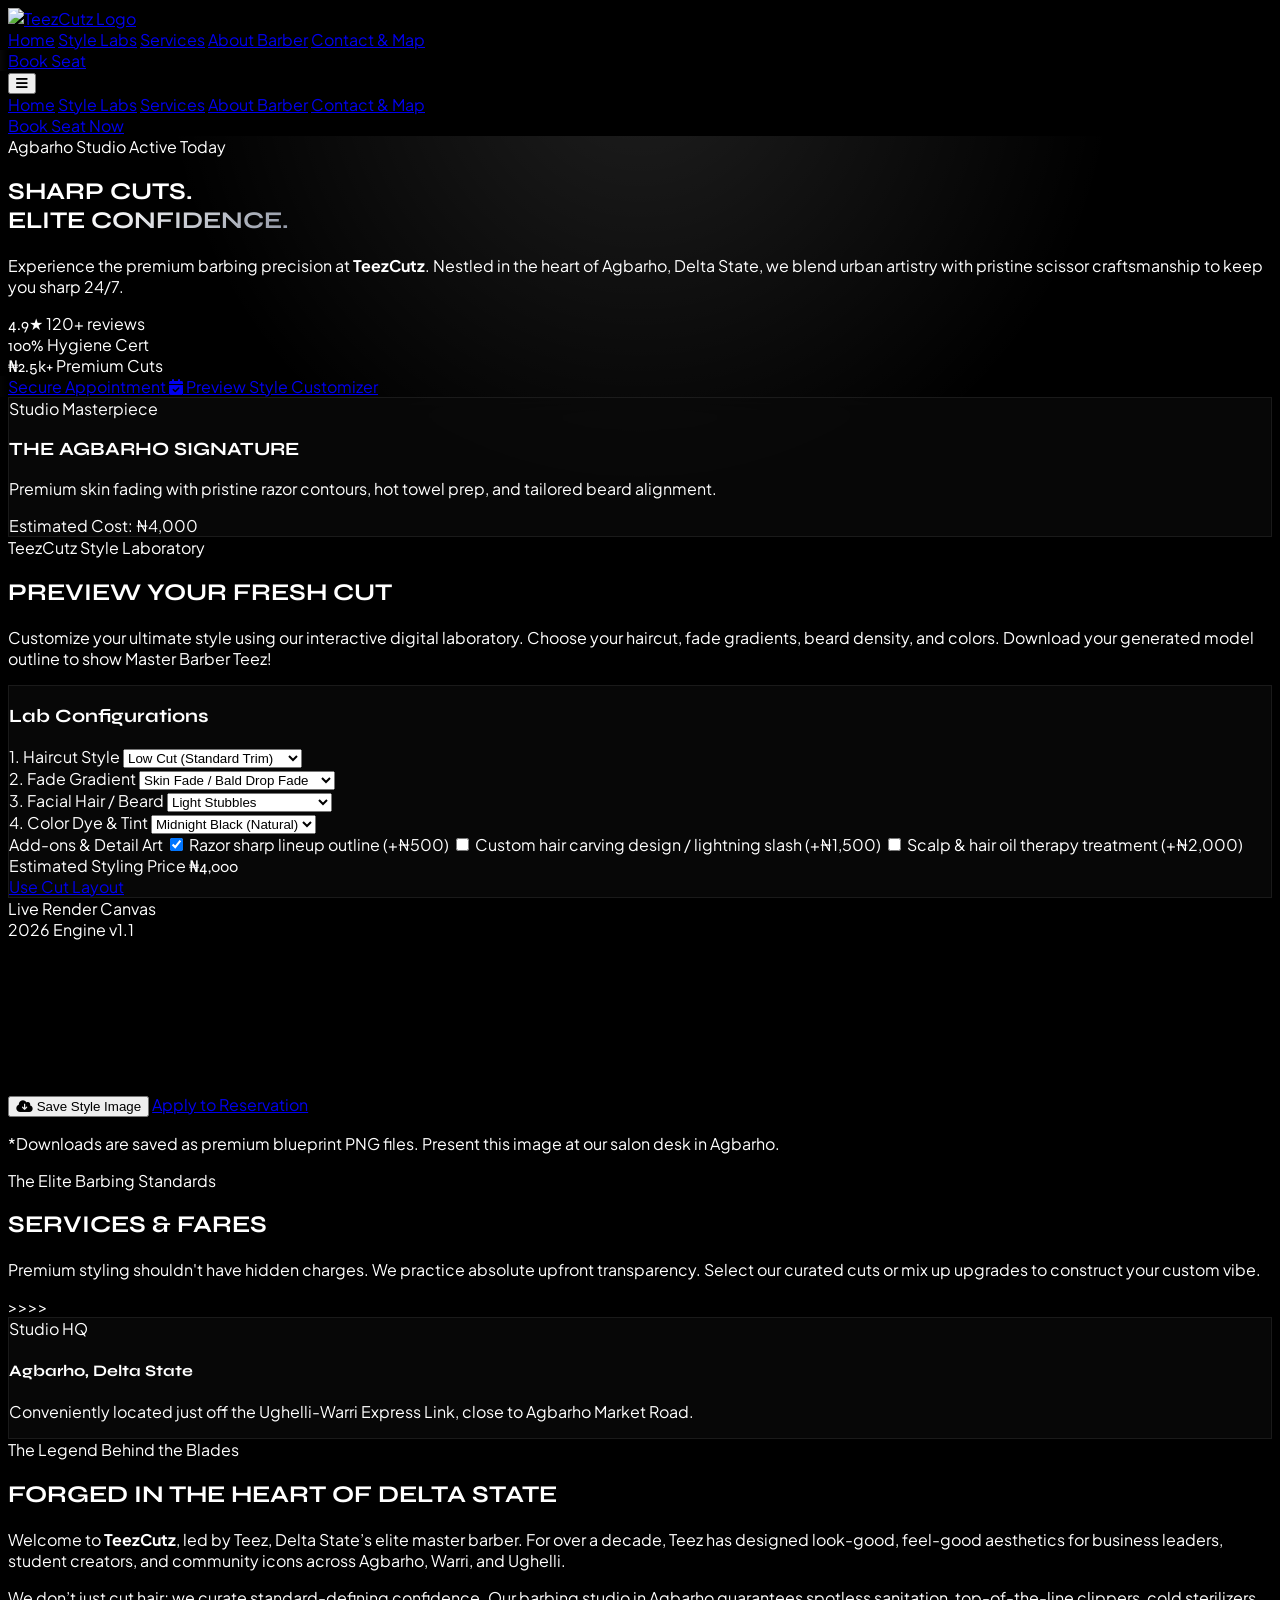
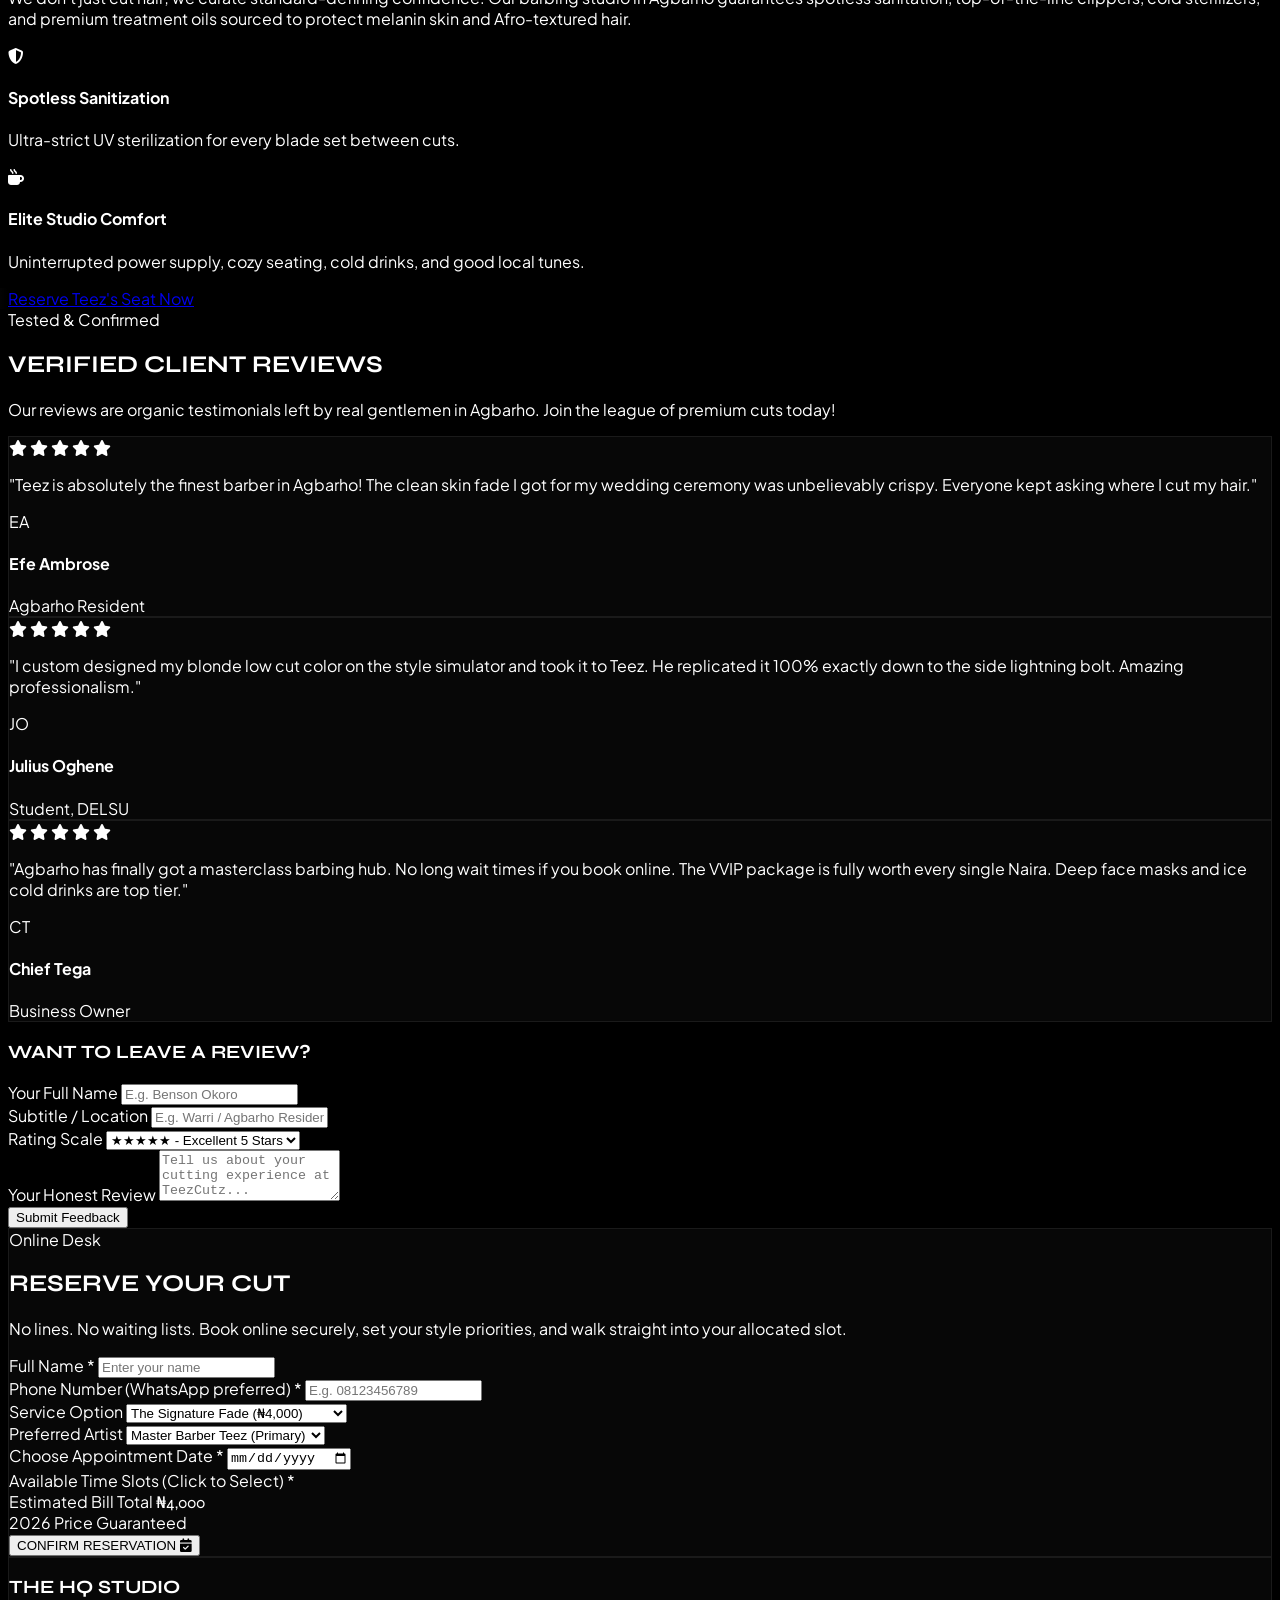
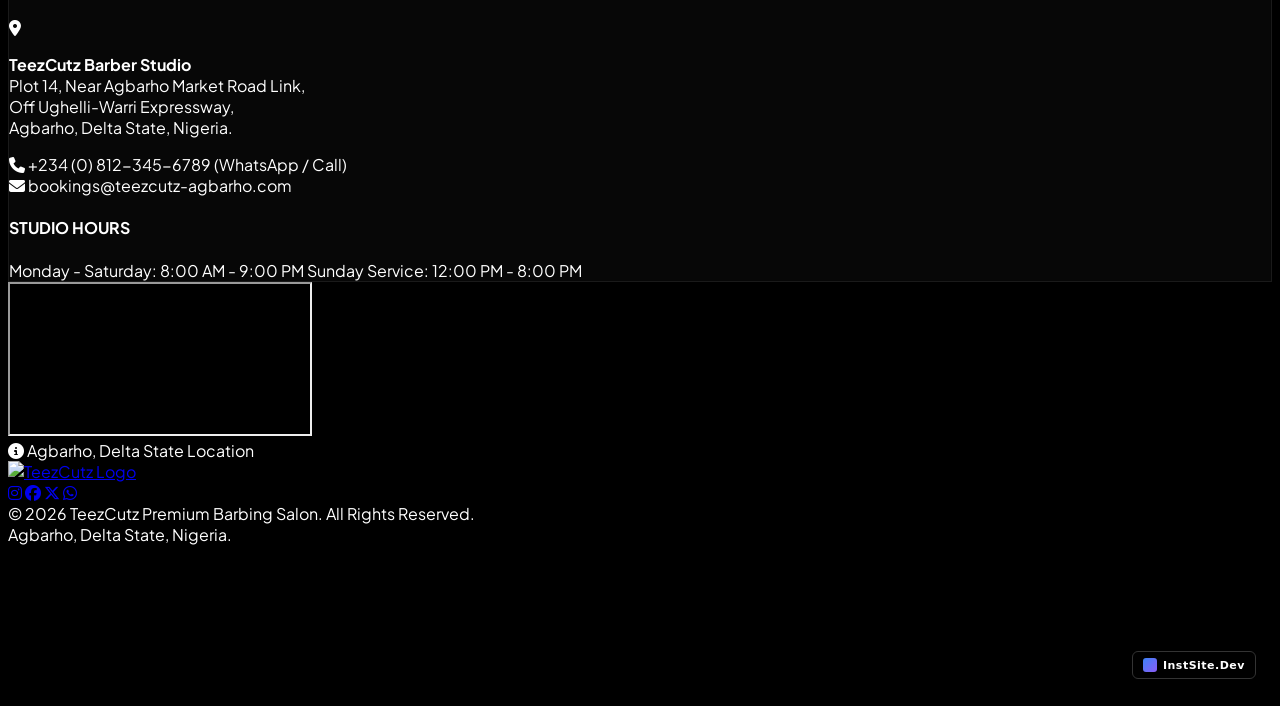
==== index.html @ 7a325dc9 "feat: build salon reservation system with firebase & admin" ====
<!DOCTYPE html>
<html lang="en" class="scroll-smooth">
<head>
  <meta charset="UTF-8">
  <meta name="viewport" content="width=device-width, initial-scale=1.0">
  <meta name="description" content="TeezCutz Premium Barbing Salon - The peak of modern haircutting, skin fades, and dye treatments in Agbarho, Delta State. Book your masterclass cut today.">
  <title>TeezCutz | Premium Barbing Salon - Agbarho, Delta State</title>
  
  <!-- Tailwind CSS CDN -->
  <script src="https://cdn.tailwindcss.com"></script>
  
  <!-- Font Awesome Icons -->
  <link rel="stylesheet" href="https://cdnjs.cloudflare.com/ajax/libs/font-awesome/6.4.0/css/all.min.css">
  
  <!-- Custom Premium Theme Styling -->
  <link rel="stylesheet" href="designs/style.css">

  <!-- Favicon -->
  <link rel="icon" type="image/jpeg" href="TeezCutz-logo.jpeg">
</head>
<body class="bg-black text-white relative">

  <!-- Background Ambient Glow Nodes -->
  <div class="absolute top-0 left-1/4 w-96 h-96 bg-gradient-radial opacity-30 pointer-events-none"></div>
  <div class="absolute top-[1200px] right-10 w-[500px] h-[500px] bg-gradient-radial opacity-20 pointer-events-none"></div>
  <div class="absolute bottom-[800px] left-10 w-[600px] h-[600px] bg-gradient-radial opacity-25 pointer-events-none"></div>

  <!-- HEADER & NAVIGATION -->
  <header class="sticky top-0 z-40 bg-black/80 backdrop-blur-md border-b border-zinc-900 transition-all duration-300">
    <div class="max-w-7xl mx-auto px-4 sm:px-6 lg:px-8 h-20 flex items-center justify-between">
      <!-- Logo -->
      <a href="#" class="flex items-center gap-3 group">
        <img src="TeezCutz-logo.jpeg" alt="TeezCutz Logo" class="h-12 w-auto object-contain rounded-md">
      </a>

      <!-- Desktop Navigation -->
      <nav class="hidden md:flex items-center gap-8 text-sm font-semibold tracking-wider uppercase text-stone-400">
        <a href="#" class="hover:text-white transition duration-200">Home</a>
        <a href="#customizer" class="hover:text-white transition duration-200">Style Labs</a>
        <a href="#services" class="hover:text-white transition duration-200">Services</a>
        <a href="#about" class="hover:text-white transition duration-200">About Barber</a>
        <a href="#contact" class="hover:text-white transition duration-200">Contact & Map</a>
      </nav>

      <!-- CTA Book Button -->
      <div class="hidden md:flex items-center gap-4">
        <a href="#booking" class="premium-btn inline-flex items-center gap-2 bg-white text-black px-5 py-2.5 rounded-lg text-xs font-black uppercase tracking-wider hover:bg-stone-200 transition">
          Book Seat <span class="glow-point"></span>
        </a>
      </div>

      <!-- Mobile Menu Toggle Button -->
      <button id="mobile-menu-btn" class="md:hidden p-2 text-stone-400 hover:text-white focus:outline-none" aria-label="Toggle Menu">
        <i class="fa-solid fa-bars text-2xl"></i>
      </button>
    </div>

    <!-- Mobile Navigation Drawer -->
    <div id="mobile-menu" class="hidden md:hidden absolute top-20 left-0 w-full bg-black/95 border-b border-zinc-800 px-6 py-8 flex flex-col gap-6 animate-fade-in">
      <nav class="flex flex-col gap-4 text-base font-semibold tracking-wider uppercase">
        <a href="#" class="mobile-nav-link text-stone-300 hover:text-white py-1">Home</a>
        <a href="#customizer" class="mobile-nav-link text-stone-300 hover:text-white py-1">Style Labs</a>
        <a href="#services" class="mobile-nav-link text-stone-300 hover:text-white py-1">Services</a>
        <a href="#about" class="mobile-nav-link text-stone-300 hover:text-white py-1">About Barber</a>
        <a href="#contact" class="mobile-nav-link text-stone-300 hover:text-white py-1">Contact & Map</a>
      </nav>
      <a href="#booking" class="mobile-nav-link text-center bg-white text-black py-3 rounded-lg text-xs font-black uppercase tracking-wider">
        Book Seat Now
      </a>
    </div>
  </header>

  <!-- HERO SECTION -->
  <section class="relative min-h-[85vh] flex items-center justify-center overflow-hidden bg-radial-glow py-16 px-4">
    <div class="max-w-7xl mx-auto grid grid-cols-1 lg:grid-cols-12 gap-12 items-center relative z-10 w-full">
      <!-- Hero Information -->
      <div class="lg:col-span-7 flex flex-col items-start gap-6 text-left">
        <div class="inline-flex items-center gap-2 px-3 py-1.5 rounded-full bg-zinc-900 border border-zinc-800 text-xs text-stone-300 font-semibold uppercase tracking-wider">
          <span class="inline-block w-2.5 h-2.5 rounded-full bg-emerald-500 animate-ping"></span>
          Agbarho Studio Active Today
        </div>
        
        <h1 class="font-display font-black text-4xl sm:text-6xl xl:text-7xl tracking-tight leading-none text-white">
          SHARP CUTS.<br>
          <span class="text-gradient-ash">ELITE CONFIDENCE.</span>
        </h1>
        
        <p class="text-stone-400 text-base sm:text-lg max-w-xl leading-relaxed">
          Experience the premium barbing precision at <strong class="text-white">TeezCutz</strong>. Nestled in the heart of Agbarho, Delta State, we blend urban artistry with pristine scissor craftsmanship to keep you sharp 24/7.
        </p>

        <!-- Stats & Features Grid -->
        <div class="grid grid-cols-3 gap-4 sm:gap-8 border-t border-zinc-900 pt-8 mt-4 w-full max-w-lg">
          <div>
            <span class="block font-display font-extrabold text-2xl sm:text-3xl text-white">4.9<span class="text-stone-500 text-lg">★</span></span>
            <span class="text-[11px] text-stone-500 uppercase tracking-wider font-bold">120+ reviews</span>
          </div>
          <div>
            <span class="block font-display font-extrabold text-2xl sm:text-3xl text-white">100%</span>
            <span class="text-[11px] text-stone-500 uppercase tracking-wider font-bold">Hygiene Cert</span>
          </div>
          <div>
            <span class="block font-display font-extrabold text-2xl sm:text-3xl text-white">₦2.5k+</span>
            <span class="text-[11px] text-stone-500 uppercase tracking-wider font-bold">Premium Cuts</span>
          </div>
        </div>

        <div class="flex flex-col sm:flex-row gap-4 w-full sm:w-auto mt-6">
          <a href="#booking" class="premium-btn text-center bg-white text-black px-8 py-4 rounded-xl text-sm font-black uppercase tracking-wider hover:bg-stone-200 transition flex items-center justify-center gap-3">
            Secure Appointment <i class="fa-solid fa-calendar-check"></i>
          </a>
          <a href="#customizer" class="text-center border border-zinc-800 hover:border-white text-white px-8 py-4 rounded-xl text-sm font-black uppercase tracking-wider transition">
            Preview Style Customizer
          </a>
        </div>
      </div>

      <!-- Hero Visual Card (Aesthetic Barber Pole & Image Blend) -->
      <div class="lg:col-span-5 relative flex justify-center lg:justify-end">
        <div class="relative w-full max-w-[400px] aspect-[4/5] premium-card rounded-2xl overflow-hidden p-3 border border-zinc-800 group">
          <!-- Subtle Barber Stripe Backdrop -->
          <div class="absolute inset-0 barber-stripe pointer-events-none opacity-[0.06] group-hover:opacity-10 transition duration-500"></div>
          
          <!-- Outer image container -->
          <div class="w-full h-full bg-stone-900 rounded-xl relative overflow-hidden flex flex-col justify-end p-6">
            <div class="absolute inset-0 bg-cover bg-center opacity-70 mix-blend-luminosity hover:mix-blend-normal transition duration-500" style="background-image: url('https://images.unsplash.com/photo-1503951914875-452162b0f3f1?auto=format&fit=crop&q=80&w=600');"></div>
            
            <!-- Dark Overlay Gradient -->
            <div class="absolute inset-0 bg-gradient-to-t from-black via-black/40 to-transparent"></div>

            <!-- Card Bottom Information -->
            <div class="relative z-10 flex flex-col gap-2">
              <span class="text-[10px] uppercase tracking-widest text-stone-400 font-bold">Studio Masterpiece</span>
              <h3 class="font-display font-bold text-2xl text-white">THE AGBARHO SIGNATURE</h3>
              <p class="text-stone-300 text-xs">Premium skin fading with pristine razor contours, hot towel prep, and tailored beard alignment.</p>
              <div class="mt-2 inline-flex items-center gap-2 text-xs text-stone-200 font-semibold">
                <span class="text-white bg-zinc-900 px-2 py-1 rounded">Estimated Cost: ₦4,000</span>
              </div>
            </div>
          </div>
        </div>
      </div>
    </div>
  </section>

  <!-- INTERACTIVE HAIRCUT STYLE CUSTOMIZER (STYLE LAB) -->
  <section id="customizer" class="py-24 border-t border-zinc-900 bg-stone-950/40 relative">
    <div class="max-w-7xl mx-auto px-4 sm:px-6 lg:px-8">
      
      <!-- Section Header -->
      <div class="max-w-3xl mx-auto text-center mb-16">
        <span class="text-xs uppercase tracking-[0.25em] text-stone-400 font-bold">TeezCutz Style Laboratory</span>
        <h2 class="font-display font-black text-3xl sm:text-5xl text-white mt-3">PREVIEW YOUR FRESH CUT</h2>
        <div class="w-16 h-1 bg-white mx-auto mt-4"></div>
        <p class="text-stone-400 mt-6 text-sm sm:text-base">
          Customize your ultimate style using our interactive digital laboratory. Choose your haircut, fade gradients, beard density, and colors. Download your generated model outline to show Master Barber Teez!
        </p>
      </div>

      <!-- Customizer UI Layout -->
      <div class="grid grid-cols-1 lg:grid-cols-12 gap-10 items-stretch">
        
        <!-- Controls panel (Left) -->
        <div class="lg:col-span-5 premium-card p-6 sm:p-8 rounded-2xl border border-zinc-850 flex flex-col justify-between gap-6">
          <div class="space-y-5">
            <h3 class="font-display font-bold text-xl text-white border-b border-zinc-900 pb-3">Lab Configurations</h3>
            
            <!-- Haircut Selection -->
            <div>
              <label class="block text-xs uppercase tracking-wider text-stone-400 font-bold mb-2" for="opt-style">1. Haircut Style</label>
              <select id="opt-style" class="w-full bg-stone-900 border border-zinc-800 rounded-lg p-3 text-sm text-stone-100 focus:outline-none focus:border-white transition">
                <option value="lowcut">Low Cut (Standard Trim)</option>
                <option value="buzzcut">Buzz Cut (Crispy Guard)</option>
                <option value="afro">Afro (Round & Full)</option>
                <option value="dreadlocks">Dreadlocks / Twisted Coils</option>
                <option value="southside">Southside Fade Special</option>
              </select>
            </div>

            <!-- Fade Selector -->
            <div>
              <label class="block text-xs uppercase tracking-wider text-stone-400 font-bold mb-2" for="opt-fade">2. Fade Gradient</label>
              <select id="opt-fade" class="w-full bg-stone-900 border border-zinc-800 rounded-lg p-3 text-sm text-stone-100 focus:outline-none focus:border-white transition">
                <option value="skin">Skin Fade / Bald Drop Fade</option>
                <option value="taper">Taper Fade (Classic Temple)</option>
                <option value="drop">Drop Fade (Curved Neckline)</option>
                <option value="none">No Fade / Classic Edge</option>
              </select>
            </div>

            <!-- Beard Configuration -->
            <div>
              <label class="block text-xs uppercase tracking-wider text-stone-400 font-bold mb-2" for="opt-beard">3. Facial Hair / Beard</label>
              <select id="opt-beard" class="w-full bg-stone-900 border border-zinc-800 rounded-lg p-3 text-sm text-stone-100 focus:outline-none focus:border-white transition">
                <option value="stubble">Light Stubbles</option>
                <option value="full">Full Beard & Mustache</option>
                <option value="goatee">Goatee Trim / Van Dyke</option>
                <option value="clean">Clean Shaven (Smooth)</option>
              </select>
            </div>

            <!-- Hair Dye Tint Selection -->
            <div>
              <label class="block text-xs uppercase tracking-wider text-stone-400 font-bold mb-2" for="opt-color">4. Color Dye & Tint</label>
              <select id="opt-color" class="w-full bg-stone-900 border border-zinc-800 rounded-lg p-3 text-sm text-stone-100 focus:outline-none focus:border-white transition">
                <option value="black" selected>Midnight Black (Natural)</option>
                <option value="blonde">Blonde Bleach Gold</option>
                <option value="ash">Premium Silver Ash</option>
                <option value="neon">Neon Viper Green</option>
              </select>
            </div>

            <!-- Checkbox Upgrades -->
            <div class="space-y-3 pt-3 border-t border-zinc-900">
              <label class="block text-xs uppercase tracking-wider text-stone-500 font-bold mb-1">Add-ons & Detail Art</label>
              
              <label class="flex items-center gap-3 cursor-pointer text-sm text-stone-300 hover:text-white">
                <input type="checkbox" id="opt-hairline" checked class="accent-white w-4 h-4 rounded">
                <span>Razor sharp lineup outline (+₦500)</span>
              </label>

              <label class="flex items-center gap-3 cursor-pointer text-sm text-stone-300 hover:text-white">
                <input type="checkbox" id="opt-design" class="accent-white w-4 h-4 rounded">
                <span>Custom hair carving design / lightning slash (+₦1,500)</span>
              </label>

              <label class="flex items-center gap-3 cursor-pointer text-sm text-stone-300 hover:text-white">
                <input type="checkbox" id="opt-treatment" class="accent-white w-4 h-4 rounded">
                <span>Scalp & hair oil therapy treatment (+₦2,000)</span>
              </label>
            </div>
          </div>

          <!-- Total Dynamic Price Estimator (Tied with JS Logic) -->
          <div class="bg-black/80 border border-zinc-900 rounded-xl p-4 mt-4">
            <div class="flex items-center justify-between">
              <div>
                <span class="block text-[10px] text-stone-500 uppercase tracking-widest font-black">Estimated Styling Price</span>
                <span class="text-2xl font-display font-extrabold text-white dynamic-naira-price">₦4,000</span>
              </div>
              <a href="#booking" class="bg-white text-black text-xs font-black uppercase tracking-wider px-4 py-2 rounded-lg hover:bg-stone-200 transition">
                Use Cut Layout
              </a>
            </div>
          </div>
        </div>

        <!-- Render Preview Engine (Right) -->
        <div class="lg:col-span-7 flex flex-col justify-center items-center gap-4 bg-black border border-zinc-900 rounded-2xl p-6 sm:p-8 relative">
          <div class="absolute top-4 left-4 flex items-center gap-1.5 text-xs text-stone-500 uppercase tracking-wider">
            <span class="inline-block w-2 h-2 rounded-full bg-red-500"></span>
            Live Render Canvas
          </div>
          <div class="absolute top-4 right-4 text-xs text-stone-500 font-mono">
            2026 Engine v1.1
          </div>

          <!-- Canvas Element -->
          <div class="relative w-full max-w-[420px] aspect-square rounded-xl overflow-hidden border border-zinc-800 shadow-inner mt-4">
            <canvas id="customizerCanvas" class="w-full h-full block bg-[#0a0a0c]"></canvas>
          </div>

          <!-- Canvas Instructions & Download Buttons -->
          <div class="w-full max-w-[420px] flex flex-col sm:flex-row gap-3 mt-4">
            <button id="btnScreenshot" class="flex-1 bg-zinc-900 border border-zinc-800 text-stone-200 hover:text-white hover:border-white px-4 py-3 rounded-xl text-xs font-bold uppercase tracking-wider transition flex items-center justify-center gap-2">
              <i class="fa-solid fa-cloud-arrow-down"></i> Save Style Image
            </button>
            <a href="#booking" class="flex-1 bg-white text-black px-4 py-3 rounded-xl text-xs font-black uppercase tracking-wider text-center hover:bg-stone-200 transition">
              Apply to Reservation
            </a>
          </div>
          <p class="text-[11px] text-stone-500 text-center max-w-sm mt-2 leading-relaxed">
            *Downloads are saved as premium blueprint PNG files. Present this image at our salon desk in Agbarho.
          </p>
        </div>

      </div>

    </div>
  </section>

  <!-- PRICING & SERVICES MENU -->
  <section id="services" class="py-24 bg-black relative border-t border-zinc-900">
    <div class="max-w-7xl mx-auto px-4 sm:px-6 lg:px-8">
      
      <!-- Header -->
      <div class="max-w-3xl mx-auto text-center mb-16">
        <span class="text-xs uppercase tracking-[0.25em] text-stone-400 font-bold">The Elite Barbing Standards</span>
        <h2 class="font-display font-black text-3xl sm:text-5xl text-white mt-3">SERVICES & FARES</h2>
        <div class="w-16 h-1 bg-white mx-auto mt-4"></div>
        <p class="text-stone-400 mt-6 text-sm sm:text-base">
          Premium styling shouldn't have hidden charges. We practice absolute upfront transparency. Select our curated cuts or mix up upgrades to construct your custom vibe.
        </p>
      </div>

      <!-- Services Grid -->
      <div id="services-dynamic-grid" class="grid grid-cols-1 md:grid-cols-2 lg:grid-cols-3 gap-8">
        <!-- Dynamic Services items synced live with real-time cloud engine are loaded here -->
      </div>
>>>>

    </div>
  </section>

  <!-- ABOUT SECTION (AGBARHO, DELTA STATE LOCALIZATION) -->
  <section id="about" class="py-24 bg-stone-950/50 border-t border-zinc-900 relative">
    <div class="max-w-7xl mx-auto px-4 sm:px-6 lg:px-8">
      
      <div class="grid grid-cols-1 lg:grid-cols-12 gap-12 items-center">
        
        <!-- About visual image (Teez at work vibe) -->
        <div class="lg:col-span-5 relative">
          <div class="relative w-full max-w-[450px] aspect-[4/5] mx-auto premium-card rounded-2xl p-2 border border-zinc-800">
            <div class="w-full h-full bg-zinc-900 rounded-xl overflow-hidden relative">
              <div class="absolute inset-0 bg-cover bg-center mix-blend-luminosity" style="background-image: url('https://images.unsplash.com/photo-1621605815971-fbc98d665033?auto=format&fit=crop&q=80&w=600');"></div>
              <div class="absolute inset-0 bg-gradient-to-t from-black via-transparent to-transparent"></div>
              
              <!-- Local landmark badge overlay -->
              <div class="absolute bottom-6 left-6 right-6 z-10 bg-black/90 backdrop-blur border border-zinc-800 p-4 rounded-xl">
                <span class="text-[9px] uppercase tracking-widest text-stone-500 font-bold">Studio HQ</span>
                <h4 class="font-display font-bold text-sm text-white">Agbarho, Delta State</h4>
                <p class="text-stone-400 text-[11px] mt-1">Conveniently located just off the Ughelli-Warri Express Link, close to Agbarho Market Road.</p>
              </div>
            </div>
          </div>
        </div>

        <!-- About bio text content -->
        <div class="lg:col-span-7 flex flex-col items-start gap-6 text-left">
          <span class="text-xs uppercase tracking-[0.25em] text-stone-400 font-bold">The Legend Behind the Blades</span>
          <h2 class="font-display font-black text-3xl sm:text-5xl text-white">FORGED IN THE HEART OF DELTA STATE</h2>
          <div class="w-16 h-1 bg-white"></div>
          
          <p class="text-stone-400 text-sm sm:text-base leading-relaxed">
            Welcome to <strong class="text-white">TeezCutz</strong>, led by Teez, Delta State’s elite master barber. For over a decade, Teez has designed look-good, feel-good aesthetics for business leaders, student creators, and community icons across Agbarho, Warri, and Ughelli.
          </p>

          <p class="text-stone-400 text-sm sm:text-base leading-relaxed">
            We don’t just cut hair; we curate standard-defining confidence. Our barbing studio in Agbarho guarantees spotless sanitation, top-of-the-line clippers, cold sterilizers, and premium treatment oils sourced to protect melanin skin and Afro-textured hair.
          </p>

          <!-- Local Community highlights grid -->
          <div class="grid grid-cols-1 sm:grid-cols-2 gap-4 pt-4 w-full">
            <div class="flex items-start gap-3">
              <div class="w-8 h-8 rounded-lg bg-zinc-900 border border-zinc-800 flex items-center justify-center text-sm text-white flex-shrink-0 mt-0.5">
                <i class="fa-solid fa-shield-halved"></i>
              </div>
              <div>
                <h4 class="text-sm font-bold text-white">Spotless Sanitization</h4>
                <p class="text-xs text-stone-500 mt-1">Ultra-strict UV sterilization for every blade set between cuts.</p>
              </div>
            </div>

            <div class="flex items-start gap-3">
              <div class="w-8 h-8 rounded-lg bg-zinc-900 border border-zinc-800 flex items-center justify-center text-sm text-white flex-shrink-0 mt-0.5">
                <i class="fa-solid fa-mug-hot"></i>
              </div>
              <div>
                <h4 class="text-sm font-bold text-white">Elite Studio Comfort</h4>
                <p class="text-xs text-stone-500 mt-1">Uninterrupted power supply, cozy seating, cold drinks, and good local tunes.</p>
              </div>
            </div>
          </div>

          <a href="#booking" class="premium-btn bg-white text-black px-6 py-3.5 rounded-xl text-xs font-black uppercase tracking-wider hover:bg-stone-200 transition mt-4">
            Reserve Teez's Seat Now
          </a>
        </div>

      </div>

    </div>
  </section>

  <!-- LIVE TESTIMONIALS & RATING SYSTEM -->
  <section class="py-24 bg-black relative border-t border-zinc-900">
    <div class="max-w-7xl mx-auto px-4 sm:px-6 lg:px-8">
      
      <!-- Section Header -->
      <div class="max-w-3xl mx-auto text-center mb-16">
        <span class="text-xs uppercase tracking-[0.25em] text-stone-400 font-bold">Tested & Confirmed</span>
        <h2 class="font-display font-black text-3xl sm:text-5xl text-white mt-3">VERIFIED CLIENT REVIEWS</h2>
        <div class="w-16 h-1 bg-white mx-auto mt-4"></div>
        <p class="text-stone-400 mt-6 text-sm sm:text-base">
          Our reviews are organic testimonials left by real gentlemen in Agbarho. Join the league of premium cuts today!
        </p>
      </div>

      <!-- Testimonials grid container -->
      <div id="reviewsContainer" class="grid grid-cols-1 md:grid-cols-2 lg:grid-cols-3 gap-8">
        
        <!-- Review 1 -->
        <div class="premium-card rounded-2xl p-6 sm:p-8 border border-zinc-900 flex flex-col justify-between">
          <div>
            <div class="flex items-center gap-1 text-xs text-white mb-4">
              <i class="fa-solid fa-star"></i>
              <i class="fa-solid fa-star"></i>
              <i class="fa-solid fa-star"></i>
              <i class="fa-solid fa-star"></i>
              <i class="fa-solid fa-star"></i>
            </div>
            <p class="text-stone-300 text-sm italic leading-relaxed mb-6">
              "Teez is absolutely the finest barber in Agbarho! The clean skin fade I got for my wedding ceremony was unbelievably crispy. Everyone kept asking where I cut my hair."
            </p>
          </div>
          <div class="flex items-center gap-3">
            <div class="w-10 h-10 rounded-full bg-zinc-800 flex items-center justify-center font-black text-xs text-stone-300">
              EA
            </div>
            <div>
              <h4 class="text-sm font-bold text-white">Efe Ambrose</h4>
              <span class="block text-[10px] text-stone-500 uppercase font-bold">Agbarho Resident</span>
            </div>
          </div>
        </div>

        <!-- Review 2 -->
        <div class="premium-card rounded-2xl p-6 sm:p-8 border border-zinc-900 flex flex-col justify-between">
          <div>
            <div class="flex items-center gap-1 text-xs text-white mb-4">
              <i class="fa-solid fa-star"></i>
              <i class="fa-solid fa-star"></i>
              <i class="fa-solid fa-star"></i>
              <i class="fa-solid fa-star"></i>
              <i class="fa-solid fa-star"></i>
            </div>
            <p class="text-stone-300 text-sm italic leading-relaxed mb-6">
              "I custom designed my blonde low cut color on the style simulator and took it to Teez. He replicated it 100% exactly down to the side lightning bolt. Amazing professionalism."
            </p>
          </div>
          <div class="flex items-center gap-3">
            <div class="w-10 h-10 rounded-full bg-zinc-800 flex items-center justify-center font-black text-xs text-stone-300">
              JO
            </div>
            <div>
              <h4 class="text-sm font-bold text-white">Julius Oghene</h4>
              <span class="block text-[10px] text-stone-500 uppercase font-bold">Student, DELSU</span>
            </div>
          </div>
        </div>

        <!-- Review 3 -->
        <div class="premium-card rounded-2xl p-6 sm:p-8 border border-zinc-900 flex flex-col justify-between">
          <div>
            <div class="flex items-center gap-1 text-xs text-white mb-4">
              <i class="fa-solid fa-star"></i>
              <i class="fa-solid fa-star"></i>
              <i class="fa-solid fa-star"></i>
              <i class="fa-solid fa-star"></i>
              <i class="fa-solid fa-star"></i>
            </div>
            <p class="text-stone-300 text-sm italic leading-relaxed mb-6">
              "Agbarho has finally got a masterclass barbing hub. No long wait times if you book online. The VVIP package is fully worth every single Naira. Deep face masks and ice cold drinks are top tier."
            </p>
          </div>
          <div class="flex items-center gap-3">
            <div class="w-10 h-10 rounded-full bg-zinc-800 flex items-center justify-center font-black text-xs text-stone-300">
              CT
            </div>
            <div>
              <h4 class="text-sm font-bold text-white">Chief Tega</h4>
              <span class="block text-[10px] text-stone-500 uppercase font-bold">Business Owner</span>
            </div>
          </div>
        </div>

      </div>

      <!-- Add Simulated Review Form (Interactive addition) -->
      <div class="max-w-2xl mx-auto mt-16 bg-stone-950/40 p-6 sm:p-8 rounded-2xl border border-zinc-900">
        <h3 class="font-display font-bold text-xl text-white text-center mb-6">WANT TO LEAVE A REVIEW?</h3>
        
        <form id="feedbackForm" class="space-y-4">
          <div class="grid grid-cols-1 sm:grid-cols-2 gap-4">
            <div>
              <label class="block text-[11px] text-stone-400 uppercase font-bold mb-1" for="rev-name">Your Full Name</label>
              <input type="text" id="rev-name" placeholder="E.g. Benson Okoro" required class="w-full bg-stone-900 border border-zinc-800 text-stone-100 rounded-lg p-3 text-xs focus:outline-none focus:border-white transition">
            </div>
            <div>
              <label class="block text-[11px] text-stone-400 uppercase font-bold mb-1" for="rev-title">Subtitle / Location</label>
              <input type="text" id="rev-title" placeholder="E.g. Warri / Agbarho Resident" required class="w-full bg-stone-900 border border-zinc-800 text-stone-100 rounded-lg p-3 text-xs focus:outline-none focus:border-white transition">
            </div>
          </div>
          
          <div>
            <label class="block text-[11px] text-stone-400 uppercase font-bold mb-1" for="rev-stars">Rating Scale</label>
            <select id="rev-stars" class="w-full bg-stone-900 border border-zinc-800 text-stone-100 rounded-lg p-3 text-xs focus:outline-none focus:border-white transition">
              <option value="5">★★★★★ - Excellent 5 Stars</option>
              <option value="4">★★★★☆ - Great 4 Stars</option>
              <option value="3">★★★☆☆ - Average 3 Stars</option>
            </select>
          </div>

          <div>
            <label class="block text-[11px] text-stone-400 uppercase font-bold mb-1" for="rev-msg">Your Honest Review</label>
            <textarea id="rev-msg" rows="3" placeholder="Tell us about your cutting experience at TeezCutz..." required class="w-full bg-stone-900 border border-zinc-800 text-stone-100 rounded-lg p-3 text-xs focus:outline-none focus:border-white transition"></textarea>
          </div>

          <button type="submit" class="w-full bg-white text-black p-3.5 rounded-xl text-xs font-black uppercase tracking-wider hover:bg-stone-200 transition">
            Submit Feedback
          </button>
        </form>
      </div>

    </div>
  </section>

  <!-- UNIFIED BOOKING ENGINE & CONTACT SECTION -->
  <section id="booking" class="py-24 bg-stone-950/40 relative border-t border-zinc-900">
    <div class="max-w-7xl mx-auto px-4 sm:px-6 lg:px-8">
      
      <div class="grid grid-cols-1 lg:grid-cols-12 gap-12 items-stretch">
        
        <!-- Booking Form Container (Left-Middle) -->
        <div class="lg:col-span-7 premium-card rounded-3xl p-6 sm:p-10 border border-zinc-900 flex flex-col justify-between">
          <div>
            <div class="inline-flex items-center gap-2 text-xs text-stone-400 uppercase tracking-widest font-bold mb-4">
              <span class="inline-block w-2.5 h-2.5 rounded-full bg-white"></span> Online Desk
            </div>
            <h2 class="font-display font-black text-3xl sm:text-4xl text-white mb-2">RESERVE YOUR CUT</h2>
            <p class="text-stone-400 text-xs sm:text-sm mb-8 leading-relaxed">
              No lines. No waiting lists. Book online securely, set your style priorities, and walk straight into your allocated slot.
            </p>

            <form id="bookingForm" class="space-y-6">
              
              <!-- Name and Phone Inputs -->
              <div class="grid grid-cols-1 sm:grid-cols-2 gap-4">
                <div>
                  <label class="block text-[11px] text-stone-400 uppercase font-bold mb-1.5" for="booking-name">Full Name *</label>
                  <input type="text" id="booking-name" placeholder="Enter your name" required class="w-full bg-stone-900 border border-zinc-800 text-stone-100 rounded-xl p-3.5 text-xs focus:outline-none focus:border-white transition">
                </div>
                <div>
                  <label class="block text-[11px] text-stone-400 uppercase font-bold mb-1.5" for="booking-phone">Phone Number (WhatsApp preferred) *</label>
                  <input type="tel" id="booking-phone" placeholder="E.g. 08123456789" required class="w-full bg-stone-900 border border-zinc-800 text-stone-100 rounded-xl p-3.5 text-xs focus:outline-none focus:border-white transition">
                </div>
              </div>

              <!-- Service and Barber Selection Dropdowns -->
              <div class="grid grid-cols-1 sm:grid-cols-2 gap-4">
                <div>
                  <label class="block text-[11px] text-stone-400 uppercase font-bold mb-1.5" for="booking-service">Service Option</label>
                  <select id="booking-service" class="w-full bg-stone-900 border border-zinc-800 text-stone-100 rounded-xl p-3.5 text-xs focus:outline-none focus:border-white transition">
                    <option value="signature" selected>The Signature Fade (₦4,000)</option>
                    <option value="vvip">TeezCutz VVIP Special (₦10,000)</option>
                    <option value="student">Student & Kid Cadet (₦2,500)</option>
                    <option value="beard">Beard Sculpting & Oils (₦2,000)</option>
                    <option value="dye">Premium Dye Tinting (₦5,000)</option>
                  </select>
                </div>
                <div>
                  <label class="block text-[11px] text-stone-400 uppercase font-bold mb-1.5" for="booking-barber">Preferred Artist</label>
                  <select id="booking-barber" class="w-full bg-stone-900 border border-zinc-800 text-stone-100 rounded-xl p-3.5 text-xs focus:outline-none focus:border-white transition">
                    <option value="teez" selected>Master Barber Teez (Primary)</option>
                    <option value="victor">Victor (Fade Specialist)</option>
                    <option value="collins">Collins (Senior Hair Designer)</option>
                  </select>
                </div>
              </div>

              <!-- Date Picker Input -->
              <div>
                <label class="block text-[11px] text-stone-400 uppercase font-bold mb-1.5" for="booking-date">Choose Appointment Date *</label>
                <input type="date" id="booking-date" required class="w-full bg-stone-900 border border-zinc-800 text-stone-100 rounded-xl p-3.5 text-xs focus:outline-none focus:border-white transition">
              </div>

              <!-- Dynamic Time Slot Interactive Container (JS populated) -->
              <div>
                <label class="block text-[11px] text-stone-400 uppercase font-bold mb-2">Available Time Slots (Click to Select) *</label>
                <div id="time-slots-container" class="grid grid-cols-4 gap-2">
                  <!-- JS dynamically appends buttons here -->
                </div>
              </div>

              <!-- Estimated dynamic price display -->
              <div class="p-4 bg-zinc-950 border border-zinc-900 rounded-xl flex items-center justify-between">
                <div>
                  <span class="block text-[10px] text-stone-500 uppercase tracking-widest font-black">Estimated Bill Total</span>
                  <span class="text-3xl font-display font-black text-white dynamic-naira-price">₦4,000</span>
                </div>
                <div class="text-right">
                  <span class="text-[9px] text-emerald-500 bg-emerald-500/10 border border-emerald-500/20 px-2 py-0.5 rounded uppercase font-bold">2026 Price Guaranteed</span>
                </div>
              </div>

              <button type="submit" class="w-full bg-white text-black p-4 rounded-xl text-xs font-black uppercase tracking-widest hover:bg-stone-200 transition">
                CONFIRM RESERVATION <i class="fa-solid fa-calendar-check ml-1"></i>
              </button>

            </form>
          </div>
        </div>

        <!-- Contact Studio Info & Local Embed Map (Right) -->
        <div id="contact" class="lg:col-span-5 flex flex-col justify-between gap-8">
          
          <!-- Quick Contact Information Cards -->
          <div class="premium-card rounded-2xl p-6 border border-zinc-900 space-y-4">
            <h3 class="font-display font-bold text-lg text-white">THE HQ STUDIO</h3>
            
            <div class="space-y-3 text-xs text-stone-400">
              <div class="flex items-start gap-2">
                <i class="fa-solid fa-location-dot text-white mt-0.5"></i>
                <p>
                  <strong class="text-white">TeezCutz Barber Studio</strong><br>
                  Plot 14, Near Agbarho Market Road Link,<br>
                  Off Ughelli-Warri Expressway,<br>
                  Agbarho, Delta State, Nigeria.
                </p>
              </div>

              <div class="flex items-center gap-2">
                <i class="fa-solid fa-phone text-white"></i>
                <span>+234 (0) 812-345-6789 (WhatsApp / Call)</span>
              </div>

              <div class="flex items-center gap-2">
                <i class="fa-solid fa-envelope text-white"></i>
                <span>bookings@teezcutz-agbarho.com</span>
              </div>
            </div>

            <!-- Operational Hours -->
            <div class="border-t border-zinc-900 pt-3">
              <h4 class="text-xs font-bold text-white uppercase tracking-wider mb-2">STUDIO HOURS</h4>
              <div class="grid grid-cols-2 gap-1 text-[11px] text-stone-500">
                <span>Monday - Saturday:</span>
                <span class="text-stone-300">8:00 AM - 9:00 PM</span>
                <span>Sunday Service:</span>
                <span class="text-stone-300">12:00 PM - 8:00 PM</span>
              </div>
            </div>
          </div>

          <!-- Embed Google Map for Agbarho, Delta State -->
          <div class="flex-1 min-h-[300px] bg-stone-900 border border-zinc-800 rounded-2xl overflow-hidden relative shadow-inner">
            <!-- Map Iframe with custom stylized overlay border -->
            <iframe 
              src="https://www.google.com/maps/embed?pb=!1m18!1m12!1m3!1d15887.899661445025!2d5.845423851082531!3d5.586118439169608!2m3!1f0!2f0!3f0!3m2!1i1024!2i768!4f13.1!3m3!1m2!1s0x1041695bc8f0eeef%3A0xe53d0ffce0d6fc!2sAgbarho%20330104%2C%20Delta!5e0!3m2!1sen!2sng!4v1710000000000!5m2!1sen!2sng" 
              class="w-full h-full border-0 absolute inset-0 mix-blend-luminosity hover:mix-blend-normal transition duration-500 opacity-80" 
              allowfullscreen="" 
              loading="lazy" 
              referrerpolicy="no-referrer-when-downgrade">
            </iframe>
            
            <div class="absolute bottom-3 left-3 bg-black/90 backdrop-blur border border-zinc-850 px-3 py-1.5 rounded-lg text-[10px] text-stone-400 pointer-events-none">
              <i class="fa-solid fa-circle-info text-white mr-1"></i> Agbarho, Delta State Location
            </div>
          </div>

        </div>

      </div>

    </div>
  </section>

  <!-- FOOTER -->
  <footer class="bg-black border-t border-zinc-900 py-12 px-4 relative z-20">
    <div class="max-w-7xl mx-auto flex flex-col md:flex-row items-center justify-between gap-8">
      
      <!-- Logo Branding -->
      <a href="#" class="flex items-center gap-3">
        <img src="TeezCutz-logo.jpeg" alt="TeezCutz Logo" class="h-10 w-auto object-contain rounded-md">
      </a>

      <!-- Social and Quick Navigation Links -->
      <div class="flex items-center gap-6 text-stone-500 text-sm">
        <a href="https://instagram.com" target="_blank" class="hover:text-white transition duration-200" aria-label="Instagram"><i class="fa-brands fa-instagram text-lg"></i></a>
        <a href="https://facebook.com" target="_blank" class="hover:text-white transition duration-200" aria-label="Facebook"><i class="fa-brands fa-facebook text-lg"></i></a>
        <a href="https://twitter.com" target="_blank" class="hover:text-white transition duration-200" aria-label="X (formerly Twitter)"><i class="fa-brands fa-x-twitter text-lg"></i></a>
        <a href="https://whatsapp.com" target="_blank" class="hover:text-white transition duration-200" aria-label="WhatsApp"><i class="fa-brands fa-whatsapp text-lg"></i></a>
      </div>

      <!-- Copyright Info -->
      <div class="text-center md:text-right text-[11px] text-stone-600 font-medium">
        &copy; 2026 TeezCutz Premium Barbing Salon. All Rights Reserved.<br>
        Agbarho, Delta State, Nigeria.
      </div>

    </div>
  </footer>

  <!-- MOBILE INTERACTIVE NAVIGATION CONTROLS -->
  <script>
    document.addEventListener('DOMContentLoaded', () => {
      const mobileBtn = document.getElementById('mobile-menu-btn');
      const mobileMenu = document.getElementById('mobile-menu');
      const mobileLinks = document.querySelectorAll('.mobile-nav-link');

      if (mobileBtn && mobileMenu) {
        mobileBtn.addEventListener('click', (e) => {
          e.stopPropagation();
          mobileMenu.classList.toggle('hidden');
        });

        // Close menu on selecting item
        mobileLinks.forEach(link => {
          link.addEventListener('click', () => {
            mobileMenu.classList.add('hidden');
          });
        });

        // Close menu on clicking window
        window.addEventListener('click', () => {
          mobileMenu.classList.add('hidden');
        });
      }

      // Add Interactive Feedback Submission Logic
      const feedbackForm = document.getElementById('feedbackForm');
      const reviewsContainer = document.getElementById('reviewsContainer');

      if (feedbackForm && reviewsContainer) {
        feedbackForm.addEventListener('submit', (e) => {
          e.preventDefault();

          const name = document.getElementById('rev-name').value;
          const title = document.getElementById('rev-title').value;
          const rating = parseInt(document.getElementById('rev-stars').value);
          const msg = document.getElementById('rev-msg').value;

          // Build random initials
          const initials = name.split(' ').map(n => n[0]).join('').toUpperCase().substring(0, 2);

          // Build star icons string
          let starsHTML = '';
          for (let i = 0; i < 5; i++) {
            if (i < rating) {
              starsHTML += '<i class="fa-solid fa-star"></i> ';
            } else {
              starsHTML += '<i class="fa-regular fa-star"></i> ';
            }
          }

          // Create standard premium card node
          const card = document.createElement('div');
          card.className = 'premium-card rounded-2xl p-6 sm:p-8 border border-zinc-900 flex flex-col justify-between opacity-0 translate-y-4 transition duration-500';
          card.innerHTML = `
            <div>
              <div class="flex items-center gap-1 text-xs text-white mb-4">
                ${starsHTML}
              </div>
              <p class="text-stone-300 text-sm italic leading-relaxed mb-6">
                "${msg}"
              </p>
            </div>
            <div class="flex items-center gap-3">
              <div class="w-10 h-10 rounded-full bg-zinc-800 flex items-center justify-center font-black text-xs text-stone-300">
                ${initials || 'TZ'}
              </div>
              <div>
                <h4 class="text-sm font-bold text-white">${name}</h4>
                <span class="block text-[10px] text-stone-500 uppercase font-bold">${title}</span>
              </div>
            </div>
          `;

          // Insert at start of container
          reviewsContainer.insertBefore(card, reviewsContainer.firstChild);

          // Reset Form
          feedbackForm.reset();

          // Trigger transition
          requestAnimationFrame(() => {
            card.classList.remove('opacity-0', 'translate-y-4');
          });

          alert('🎉 Thank you! Your verified cut review was added live to the gallery.');
        });
      }
    });
  </script>

  <!-- CUSTOM HAIR DESIGN & BOOKING ENGINE LOGIC -->
  <!-- Firebase SDK (v8 Compat for Global Namespace Support) -->
  <script src="https://www.gstatic.com/firebasejs/8.10.1/firebase-app.js"></script>
  <script src="https://www.gstatic.com/firebasejs/8.10.1/firebase-firestore.js"></script>

  <!-- Real-time Database Sync Integration -->
  <script src="logics/firebase.js"></script>

  <!-- Main Application Logic -->
  <script src="logics/salon.js"></script>

  <!-- MANDATORY WATERMARK (DO NOT REMOVE OR MODIFY) -->
  <iframe src="instsite-watermark.html" style="border:none; width:100%; height:100%;"></iframe>

</body>
</html>
---- designs/style.css ----
/* TeezCutz - Premium Ash, Black, & White Theme */

/* Import premium gothic/modern sans-serif fonts */
@import url('https://fonts.googleapis.com/css2?family=Plus+Jakarta+Sans:wght@300;400;500;600;700;800&family=Syne:wght@500;700;800&display=swap');

:root {
  --color-black: #0a0a0a;
  --color-pure-black: #000000;
  --color-ash-dark: #2a2d34;
  --color-ash: #8e94a2;
  --color-ash-light: #e2e8f0;
  --color-white: #ffffff;
  --glow-shadow-white: 0 0 15px rgba(255, 255, 255, 0.15), 0 0 30px rgba(255, 255, 255, 0.05);
  --glow-shadow-ash: 0 0 15px rgba(142, 148, 162, 0.2), 0 0 30px rgba(142, 148, 162, 0.08);
}

/* Custom Scrollbars */
::-webkit-scrollbar {
  width: 8px;
  height: 8px;
}

::-webkit-scrollbar-track {
  background: var(--color-pure-black);
}

::-webkit-scrollbar-thumb {
  background: var(--color-ash-dark);
  border-radius: 4px;
  border: 2px solid var(--color-pure-black);
  transition: background 0.3s ease;
}

::-webkit-scrollbar-thumb:hover {
  background: var(--color-ash);
}

/* Base Body Styles */
body {
  font-family: 'Plus Jakarta Sans', sans-serif;
  background-color: var(--color-pure-black);
  color: var(--color-white);
  overflow-x: hidden;
  scrollbar-color: var(--color-ash-dark) var(--color-pure-black);
  scrollbar-width: thin;
}

/* Syne Font for Display & Headings */
.font-display {
  font-family: 'Syne', sans-serif;
}

/* Selection Highlight */
::selection {
  background-color: var(--color-white);
  color: var(--color-pure-black);
}

/* Glow Effects */
.glow-text-white {
  text-shadow: 0 0 10px rgba(255, 255, 255, 0.5), 0 0 20px rgba(255, 255, 255, 0.2);
}

.glow-text-ash {
  text-shadow: 0 0 10px rgba(142, 148, 162, 0.5), 0 0 20px rgba(142, 148, 162, 0.2);
}

.glow-box-white {
  box-shadow: var(--glow-shadow-white);
}

.glow-box-ash {
  box-shadow: var(--glow-shadow-ash);
}

.glow-border {
  position: relative;
}

.glow-border::after {
  content: '';
  position: absolute;
  inset: 0;
  border-radius: inherit;
  padding: 1px;
  background: linear-gradient(to bottom, rgba(255,255,255,0.25), rgba(142,148,162,0.05), rgba(0,0,0,0.8));
  -webkit-mask: linear-gradient(#fff 0 0) content-box, linear-gradient(#fff 0 0);
  -webkit-mask-composite: xor;
  mask-composite: exclude;
  pointer-events: none;
}

.glow-border-active::after {
  background: linear-gradient(to bottom, rgba(255,255,255,0.8), rgba(142,148,162,0.4), rgba(255,255,255,0.1));
}

/* Premium Card & Glassmorphism Styles */
.premium-card {
  background: rgba(10, 10, 10, 0.7);
  backdrop-filter: blur(12px);
  -webkit-backdrop-filter: blur(12px);
  border: 1px solid rgba(255, 255, 255, 0.08);
  transition: all 0.4s cubic-bezier(0.16, 1, 0.3, 1);
}

.premium-card:hover {
  border-color: rgba(255, 255, 255, 0.25);
  transform: translateY(-4px);
  box-shadow: 0 12px 30px rgba(0, 0, 0, 0.5), var(--glow-shadow-white);
}

/* Animated Pulse Glow Point */
.glow-point {
  width: 8px;
  height: 8px;
  background-color: var(--color-white);
  border-radius: 50%;
  box-shadow: 0 0 12px var(--color-white), 0 0 24px var(--color-white);
  animation: pulse-glow 2s infinite alternate;
}

@keyframes pulse-glow {
  0% {
    transform: scale(0.95);
    opacity: 0.6;
    box-shadow: 0 0 8px rgba(255,255,255,0.4);
  }
  100% {
    transform: scale(1.1);
    opacity: 1;
    box-shadow: 0 0 16px rgba(255,255,255,0.9), 0 0 28px rgba(255,255,255,0.5);
  }
}

/* Hover Interactive Buttons */
.premium-btn {
  position: relative;
  overflow: hidden;
  transition: all 0.3s cubic-bezier(0.16, 1, 0.3, 1);
}

.premium-btn::before {
  content: '';
  position: absolute;
  top: 0;
  left: -100%;
  width: 100%;
  height: 100%;
  background: linear-gradient(90deg, transparent, rgba(255, 255, 255, 0.15), transparent);
  transition: left 0.6s ease;
}

.premium-btn:hover::before {
  left: 100%;
}

/* Dynamic Barber Strip Styling */
.barber-stripe {
  background: repeating-linear-gradient(
    -45deg,
    #000000,
    #000000 15px,
    #1c1d1f 15px,
    #1c1d1f 30px,
    #ffffff 30px,
    #ffffff 35px,
    #1c1d1f 35px,
    #1c1d1f 50px
  );
  opacity: 0.12;
}

.barber-stripe-subtle {
  background: repeating-linear-gradient(
    -45deg,
    #111111,
    #111111 10px,
    #222222 10px,
    #222222 20px
  );
}

/* Background gradient nodes */
.bg-gradient-radial {
  background: radial-gradient(circle at center, var(--color-ash-dark) 0%, transparent 70%);
}

.bg-radial-glow {
  background: radial-gradient(circle at 50% -20%, rgba(255, 255, 255, 0.12) 0%, rgba(0, 0, 0, 0) 60%);
}

/* Text Mask with Premium Ash-to-White gradient */
.text-gradient-ash {
  background: linear-gradient(135deg, var(--color-white) 30%, var(--color-ash) 100%);
  -webkit-background-clip: text;
  -webkit-text-fill-color: transparent;
}
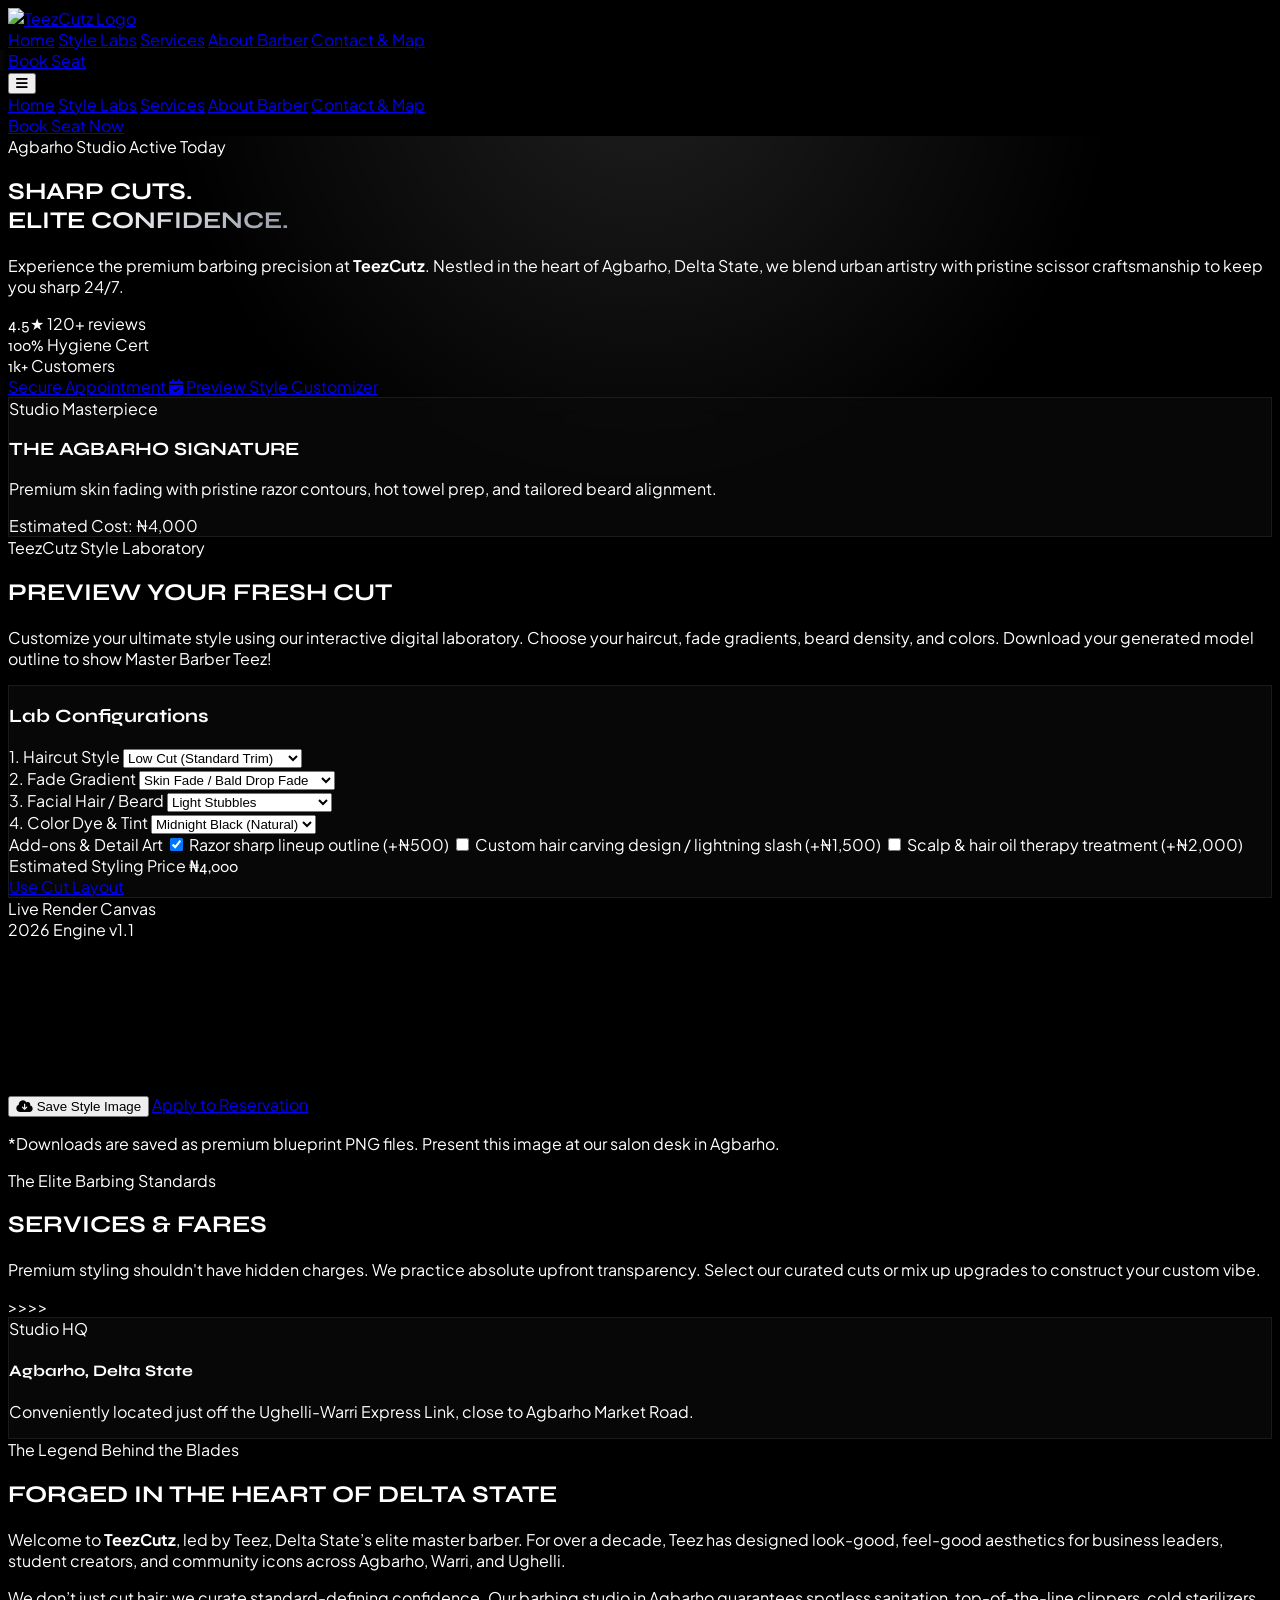
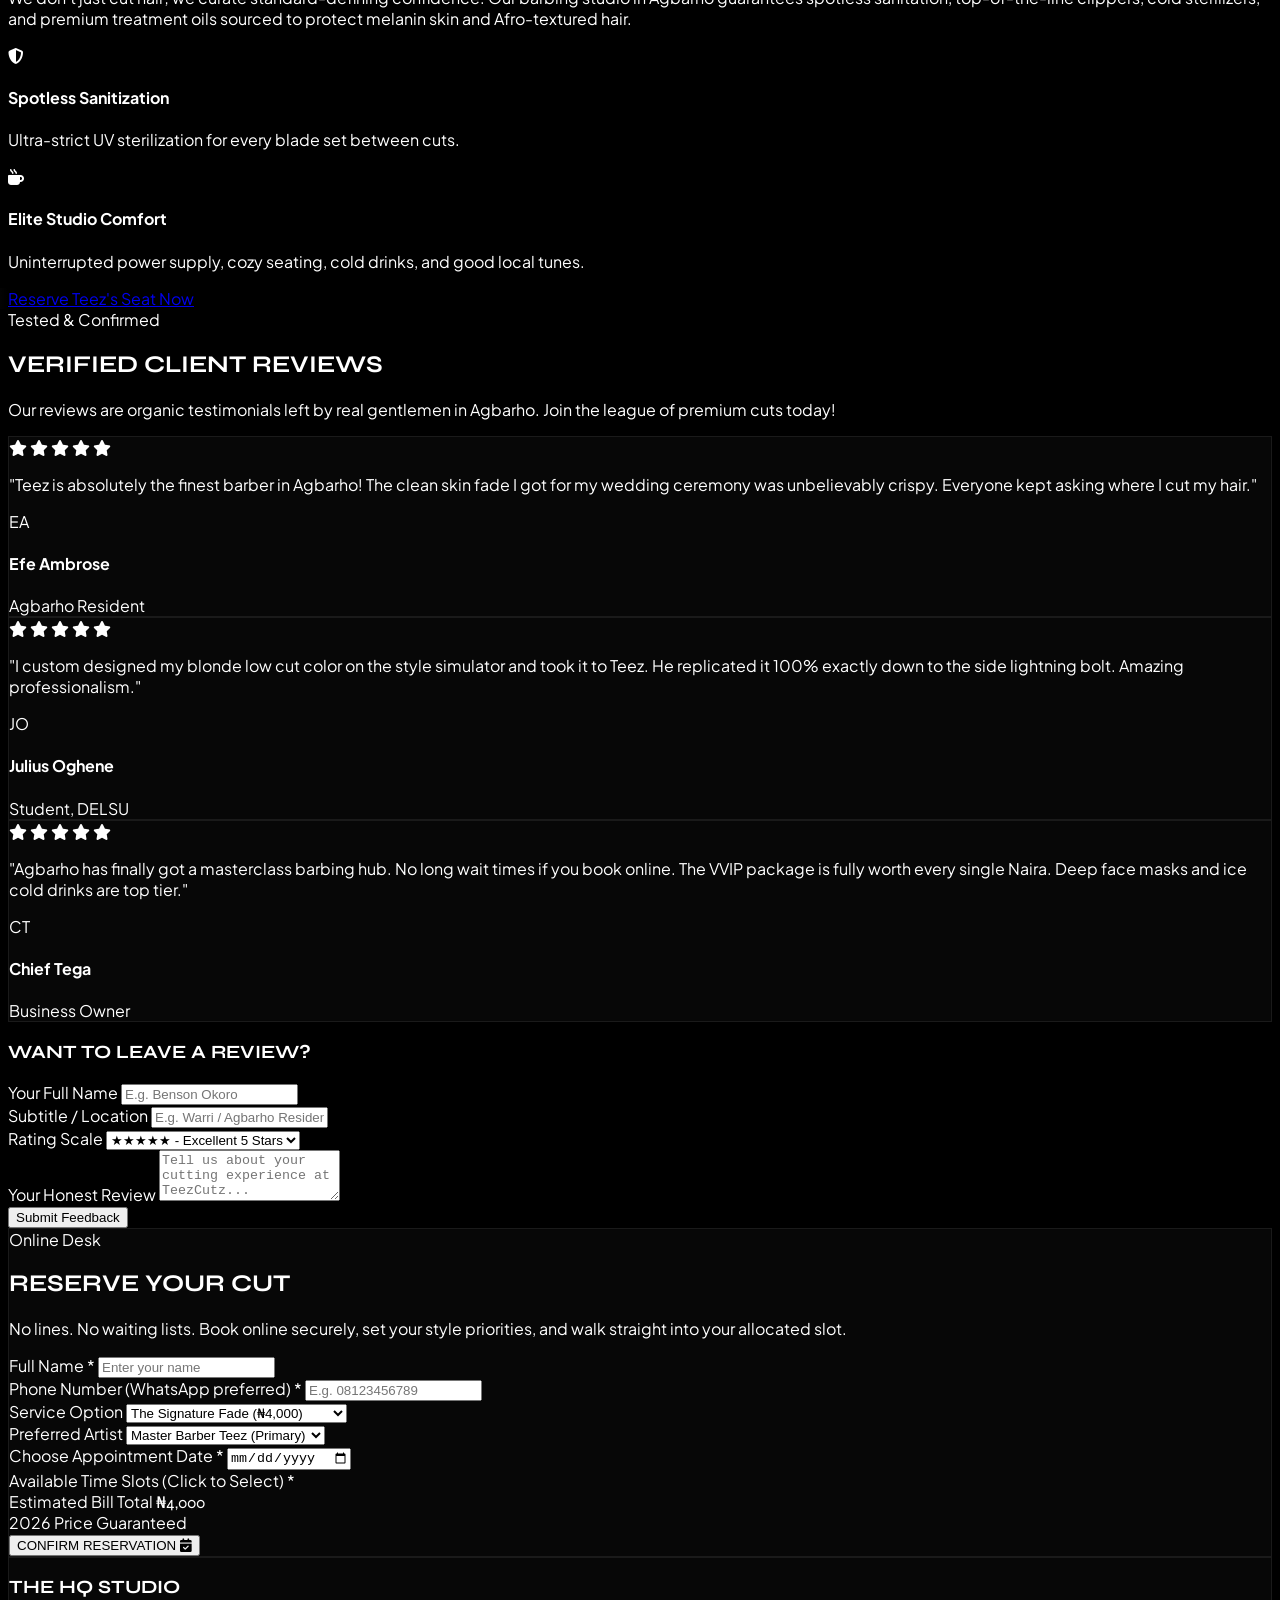
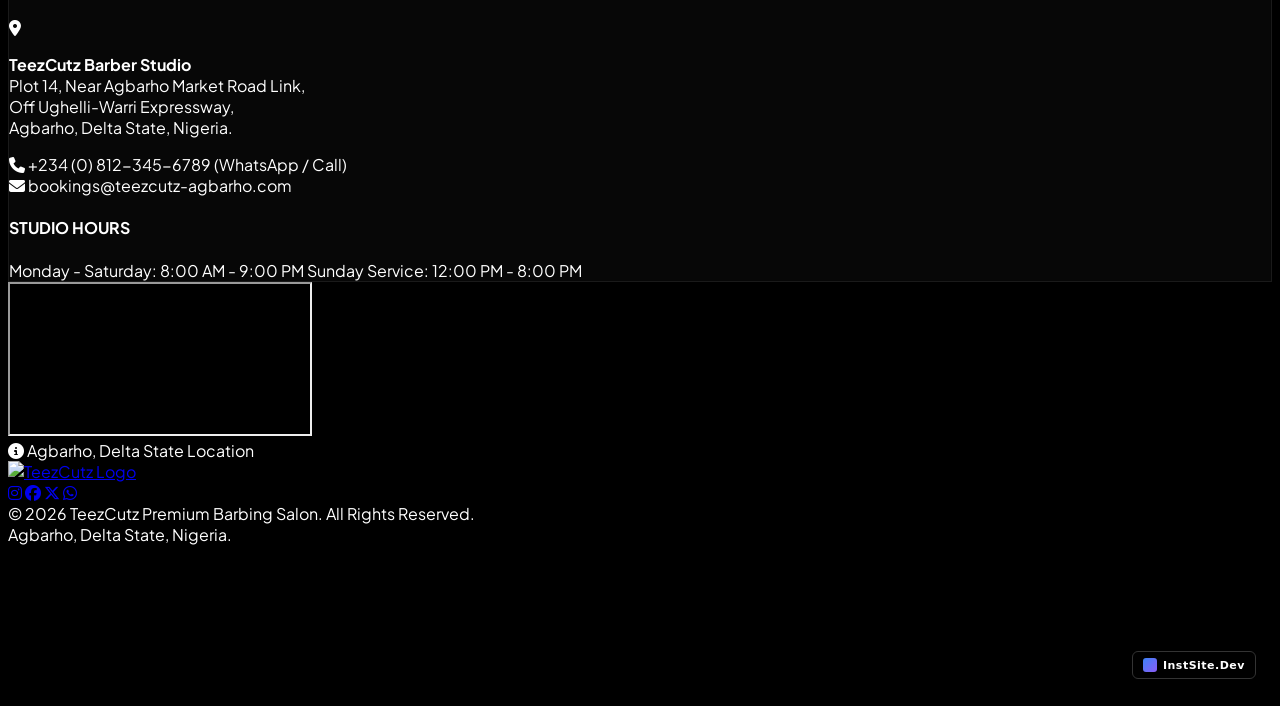
==== commit 6173bb03: "update hero stats to reflect 4.5 rating and 1k+ customers" ====
--- a/index.html
+++ b/index.html
@@ -92,7 +92,7 @@
         <!-- Stats & Features Grid -->
         <div class="grid grid-cols-3 gap-4 sm:gap-8 border-t border-zinc-900 pt-8 mt-4 w-full max-w-lg">
           <div>
-            <span class="block font-display font-extrabold text-2xl sm:text-3xl text-white">4.9<span class="text-stone-500 text-lg">★</span></span>
+            <span class="block font-display font-extrabold text-2xl sm:text-3xl text-white">4.5<span class="text-stone-500 text-lg">★</span></span>
             <span class="text-[11px] text-stone-500 uppercase tracking-wider font-bold">120+ reviews</span>
           </div>
           <div>
@@ -100,8 +100,8 @@
             <span class="text-[11px] text-stone-500 uppercase tracking-wider font-bold">Hygiene Cert</span>
           </div>
           <div>
-            <span class="block font-display font-extrabold text-2xl sm:text-3xl text-white">₦2.5k+</span>
-            <span class="text-[11px] text-stone-500 uppercase tracking-wider font-bold">Premium Cuts</span>
+            <span class="block font-display font-extrabold text-2xl sm:text-3xl text-white">1k+</span>
+            <span class="text-[11px] text-stone-500 uppercase tracking-wider font-bold">Customers</span>
           </div>
         </div>
 
